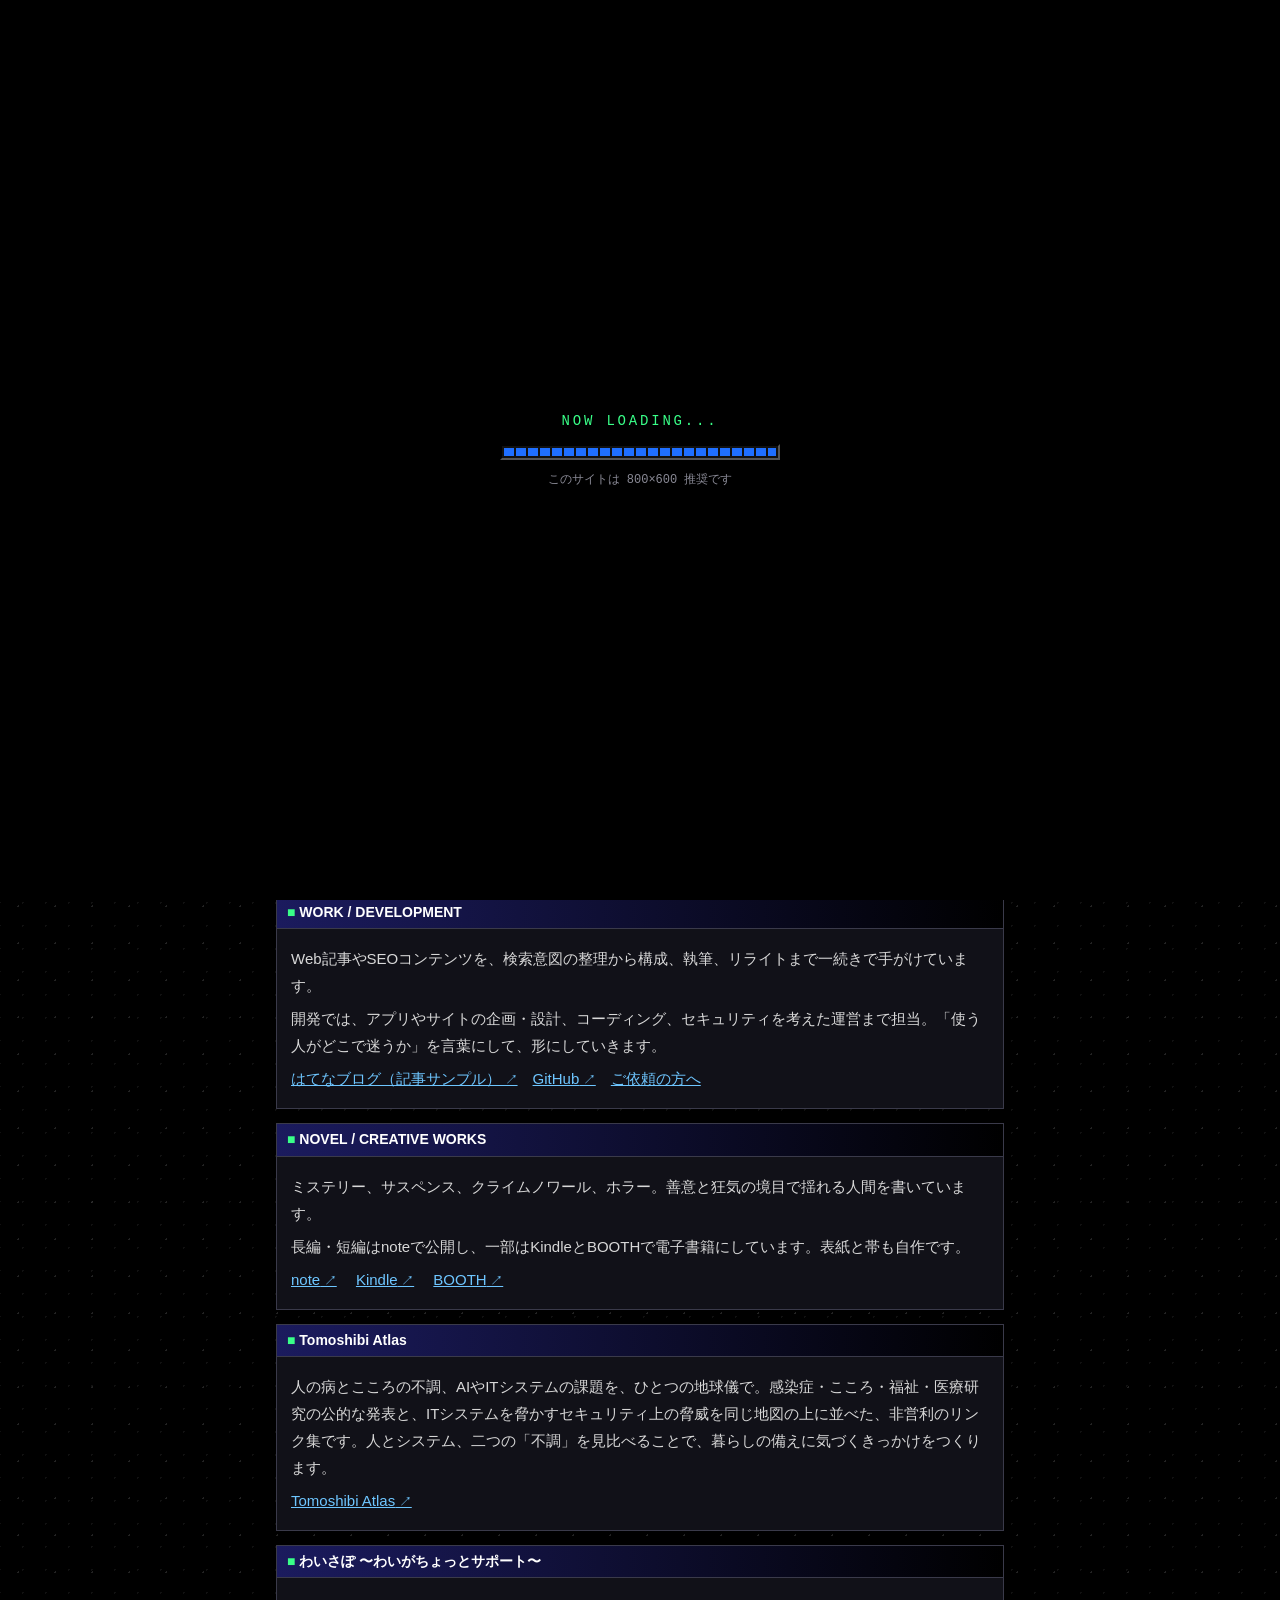
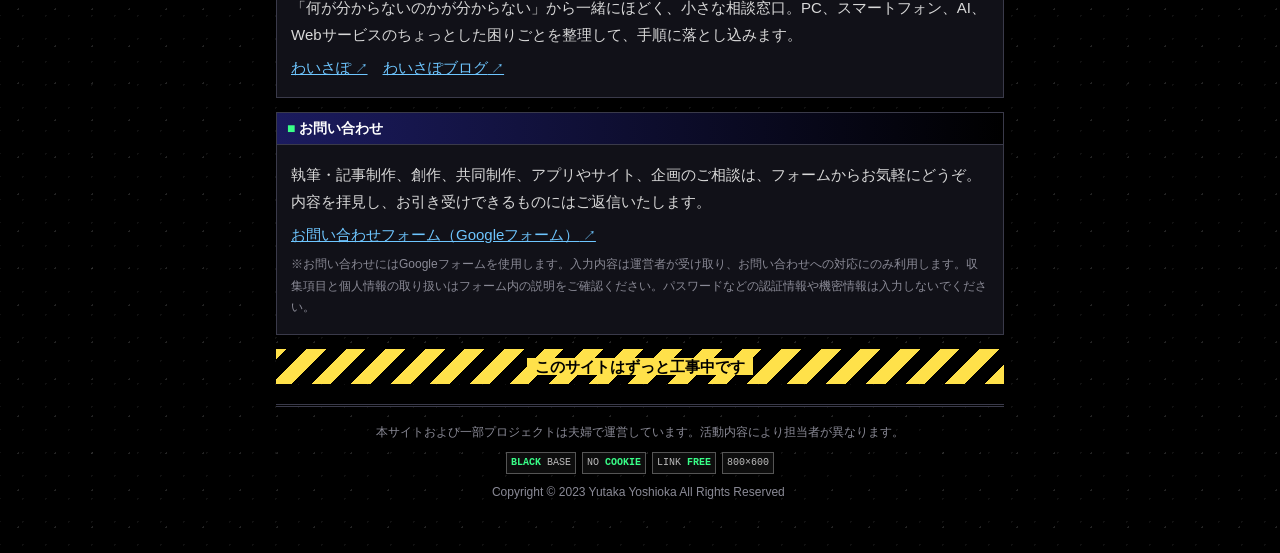
==== index.html @ e28232fe "サイトを公開（Ameba Owndからの移転版）" ====
<!DOCTYPE html>
<html lang="ja">
<head>
<meta charset="utf-8">
<meta name="viewport" content="width=device-width, initial-scale=1">
<meta http-equiv="Content-Security-Policy" content="default-src 'none'; script-src 'self'; style-src 'self'; img-src 'self'; font-src 'none'; connect-src 'none'; manifest-src 'none'; media-src 'none'; object-src 'none'; frame-src 'none'; base-uri 'none'; form-action 'none'">
<meta name="referrer" content="strict-origin-when-cross-origin">
<title>Yoshioka Yutaka</title>
<meta name="description" content="Writing / Creative Works / Development — 吉岡有隆の個人サイト。文章制作・創作・企画開発。">
<link rel="icon" href="favicon.svg" type="image/svg+xml">
<link rel="stylesheet" href="css/base.css">
<link rel="stylesheet" href="css/retro.css">
<script src="js/common.js"></script>
<script src="data/news.js" defer></script>
<script src="js/retro.js" defer></script>
</head>
<body class="retro" data-loading>
<a class="skip" href="#main">本文へ</a>
<div class="wrap">

  <header class="site-head">
    <p class="site-title">Yoshioka Yutaka</p>
    <p class="site-sub">Writing / Creative Works / Development</p>
    <div class="ticker" aria-hidden="true"><span>ようこそ吉岡有隆のホームページへ！ ★ 当サイトはリンクフリーです ★ 無断転載・AI学習への無断利用はご遠慮ください ★ キリ番を踏んだ方は……特に何もしなくて大丈夫です ★ Since 2023.09.21</span></div>
  </header>

  <nav aria-label="メインメニュー">
    <ul class="menu">
      <li><a href="index.html" aria-current="page">HOME</a></li>
      <li><a href="about.html">ABOUT</a></li>
      <li><a href="novel.html">NOVEL / ARTICLE</a></li>
      <li><a class="menu--work" href="work.html">ご依頼の方へ</a></li>
    </ul>
  </nav>

  <main id="main">

    <section class="box counter" id="counter" aria-labelledby="h-counter">
      <h2 class="box__head" id="h-counter">あなたは</h2>
      <div class="box__body">
        <div class="counter__digits" aria-live="off"><span>0</span><span>0</span><span>0</span><span>0</span><span>0</span><span>0</span><span>0</span></div>
        <p class="counter__note">人目の訪問者です（数え方は管理人にも分かりません）</p>
        <p class="kiriban" id="kiriban" role="status"></p>
        <p class="status" id="admin-status"><span class="status__lamp" aria-hidden="true"></span><span class="status__text">管理人：不明</span></p>
      </div>
    </section>

    <section class="box" aria-labelledby="h-intro">
      <h2 class="box__head" id="h-intro">はじめに</h2>
      <div class="box__body">
        <p>書くこと、つくること、仕組みを考えること。吉岡有隆はこの三つを行き来しながら活動しています。</p>
        <p>昼はWeb記事とSEOコンテンツの書き手。夜は人間の心理と闇をのぞき込む小説家。その合間に、アプリやサイト、ツールの設計図を引いています。</p>
        <p>人物紹介は「<a href="about.html">ABOUT</a>」、作品は「<a href="novel.html">NOVEL / ARTICLE</a>」へ。お仕事のご相談は「<a href="work.html">ご依頼の方へ</a>」をどうぞ。</p>
      </div>
    </section>

    <section class="box" aria-labelledby="h-log">
      <h2 class="box__head" id="h-log">更新履歴</h2>
      <div class="box__body">
        <ul class="log" id="news-list"></ul>
        <noscript><p class="note-small">更新履歴の表示にはJavaScriptが必要です。</p></noscript>
        <p class="note-small">執筆歴：2023.1.1〜</p>
      </div>
    </section>

    <section class="box" aria-labelledby="h-work">
      <h2 class="box__head" id="h-work">WORK / DEVELOPMENT</h2>
      <div class="box__body">
        <p>Web記事やSEOコンテンツを、検索意図の整理から構成、執筆、リライトまで一続きで手がけています。</p>
        <p>開発では、アプリやサイトの企画・設計、コーディング、セキュリティを考えた運営まで担当。「使う人がどこで迷うか」を言葉にして、形にしていきます。</p>
        <p><a class="ext" href="https://yoshiokayutaka.hateblo.jp/" target="_blank" rel="noopener noreferrer">はてなブログ（記事サンプル）</a>　<a class="ext" href="https://github.com/gilvane6174" target="_blank" rel="noopener noreferrer">GitHub</a>　<a href="work.html">ご依頼の方へ</a></p>
      </div>
    </section>

    <section class="box" aria-labelledby="h-novel">
      <h2 class="box__head" id="h-novel">NOVEL / CREATIVE WORKS</h2>
      <div class="box__body">
        <p>ミステリー、サスペンス、クライムノワール、ホラー。善意と狂気の境目で揺れる人間を書いています。</p>
        <p>長編・短編はnoteで公開し、一部はKindleとBOOTHで電子書籍にしています。表紙と帯も自作です。</p>
        <p>
          <a class="ext" href="https://note.com/yoshiokayutaka/" target="_blank" rel="noopener noreferrer">note</a>　
          <a class="ext" href="https://www.amazon.co.jp/dp/B0FTSFD9T6" target="_blank" rel="noopener noreferrer">Kindle</a>　
          <a class="ext" href="https://yoshiokayutaka.booth.pm/" target="_blank" rel="noopener noreferrer">BOOTH</a>
        </p>
      </div>
    </section>

    <section class="box" aria-labelledby="h-atlas">
      <h2 class="box__head" id="h-atlas">Tomoshibi Atlas</h2>
      <div class="box__body">
        <p>人の病とこころの不調、AIやITシステムの課題を、ひとつの地球儀で。感染症・こころ・福祉・医療研究の公的な発表と、ITシステムを脅かすセキュリティ上の脅威を同じ地図の上に並べた、非営利のリンク集です。人とシステム、二つの「不調」を見比べることで、暮らしの備えに気づくきっかけをつくります。</p>
        <p><a class="ext" href="https://gilvane6174.github.io/Tomoshibi-atlas/" target="_blank" rel="noopener noreferrer">Tomoshibi Atlas</a></p>
      </div>
    </section>

    <section class="box" aria-labelledby="h-ysupport">
      <h2 class="box__head" id="h-ysupport">わいさぽ 〜わいがちょっとサポート〜</h2>
      <div class="box__body">
        <p>「何が分からないのかが分からない」から一緒にほどく、小さな相談窓口。PC、スマートフォン、AI、Webサービスのちょっとした困りごとを整理して、手順に落とし込みます。</p>
        <p><a class="ext" href="https://lit.link/ysupport" target="_blank" rel="noopener noreferrer">わいさぽ</a>　<a class="ext" href="https://ameblo.jp/yoshioka-y/" target="_blank" rel="noopener noreferrer">わいさぽブログ</a></p>
      </div>
    </section>

    <section class="box" aria-labelledby="h-contact">
      <h2 class="box__head" id="h-contact">お問い合わせ</h2>
      <div class="box__body">
        <p>執筆・記事制作、創作、共同制作、アプリやサイト、企画のご相談は、フォームからお気軽にどうぞ。内容を拝見し、お引き受けできるものにはご返信いたします。</p>
        <p><a class="ext" href="https://forms.gle/ZL7x1uqHUPTAfdy67" target="_blank" rel="noopener noreferrer">お問い合わせフォーム（Googleフォーム）</a></p>
        <p class="note-small">※お問い合わせにはGoogleフォームを使用します。入力内容は運営者が受け取り、お問い合わせへの対応にのみ利用します。収集項目と個人情報の取り扱いはフォーム内の説明をご確認ください。パスワードなどの認証情報や機密情報は入力しないでください。</p>
      </div>
    </section>

    <span class="construction" role="note"><span>このサイトはずっと工事中です</span></span>

  </main>

  <footer class="site-foot">
    <p>本サイトおよび一部プロジェクトは夫婦で運営しています。活動内容により担当者が異なります。</p>
    <div class="badges" aria-hidden="true">
      <span class="badge"><b>BLACK</b> BASE</span>
      <span class="badge">NO <b>COOKIE</b></span>
      <span class="badge">LINK <b>FREE</b></span>
      <span class="badge">800×600</span>
    </div>
    <p>Copyright © 2023 Yutaka Yoshioka All Rights Reserved<a class="hidden-door" href="basement.html" aria-label="地下室">.</a></p>
  </footer>

</div>
</body>
</html>
---- css/base.css ----
/* ============================================
   Yoshioka Yutaka — base.css
   共通の色・文字・リンク。外部フォント不使用。
   ============================================ */
:root {
  --bg: #000;
  --bg2: #0b0b10;
  --panel: #111118;
  --line: #3a3a4a;
  --text: #d8d8d8;
  --dim: #8a8a96;
  --accent: #39ff88;   /* 蛍光グリーン */
  --accent2: #ff3b6b;  /* 警告の赤 */
  --link: #6ec6ff;
  --visited: #c79bff;
  --yellow: #ffe14a;
}

* { box-sizing: border-box; }

html { -webkit-text-size-adjust: 100%; }

body {
  margin: 0;
  background: var(--bg);
  color: var(--text);
  font-family: "MS PGothic", "ＭＳ Ｐゴシック", "Osaka", "Hiragino Kaku Gothic ProN", "Noto Sans JP", sans-serif;
  font-size: 15px;
  line-height: 1.8;
}

a { color: var(--link); }
a:visited { color: var(--visited); }
a:hover { color: var(--yellow); }
a:focus-visible { outline: 2px dashed var(--yellow); outline-offset: 2px; }

img { max-width: 100%; height: auto; }

.sr-only {
  position: absolute; width: 1px; height: 1px; padding: 0; margin: -1px;
  overflow: hidden; clip: rect(0 0 0 0); white-space: nowrap; border: 0;
}

.skip {
  position: absolute; left: -9999px; top: 0;
  background: var(--yellow); color: #000; padding: 4px 8px; z-index: 1000;
}
.skip:focus { left: 8px; }

/* 外部リンクの印 */
a.ext::after { content: " ↗"; font-size: .85em; }

/* ---------- 読み込み中オーバーレイ（JSが付与） ---------- */
.loading {
  position: fixed; inset: 0; z-index: 999;
  background: #000;
  display: flex; flex-direction: column; align-items: center; justify-content: center;
  font-family: "Courier New", monospace; color: var(--accent);
  transition: opacity .35s ease;
}
.loading.is-done { opacity: 0; pointer-events: none; }
.loading__title { font-size: 14px; letter-spacing: .2em; margin-bottom: 10px; }
.loading__bar {
  width: min(280px, 80vw); height: 16px; border: 2px inset #555; background: #111;
  padding: 2px;
}
.loading__fill {
  height: 100%; width: 0;
  background: repeating-linear-gradient(90deg, #1f6fff 0 10px, transparent 10px 12px);
  animation: load-fill 1.1s steps(18) forwards;
}
.loading__note { margin-top: 10px; font-size: 12px; color: var(--dim); }
@keyframes load-fill { to { width: 100%; } }

@media (prefers-reduced-motion: reduce) {
  *, *::before, *::after { animation-duration: .01ms !important; animation-iteration-count: 1 !important; transition-duration: .01ms !important; }
}
---- css/retro.css ----
/* ============================================
   retro.css — 2000年代個人サイト風（HOME/ABOUT/NOVEL/隠し/エラー）
   ============================================ */
body.retro {
  background-color: #000;
  background-image:
    radial-gradient(#ffffff22 1px, transparent 1px),
    radial-gradient(#ffffff11 1px, transparent 1px);
  background-size: 37px 37px, 23px 23px;
  background-position: 0 0, 11px 17px;
}

.wrap {
  max-width: 760px;
  margin: 0 auto;
  padding: 16px;
}

/* ---- ヘッダー ---- */
.site-head {
  border: 3px double var(--line);
  background: var(--bg2);
  text-align: center;
  padding: 14px 10px 10px;
}
.site-title {
  margin: 0;
  font-family: "Times New Roman", "MS PMincho", serif;
  font-size: clamp(26px, 7vw, 40px);
  letter-spacing: .08em;
  color: #fff;
  text-shadow: 2px 2px 0 #7b5cff, -1px -1px 0 #1f6fff;
}
.site-sub { margin: 4px 0 0; color: var(--dim); font-size: 13px; letter-spacing: .15em; }

/* 流れる文字（marqueeタグは使わずCSSで再現） */
.ticker {
  overflow: hidden; white-space: nowrap;
  border-top: 1px dashed var(--line); border-bottom: 1px dashed var(--line);
  margin-top: 10px; padding: 2px 0;
  color: var(--accent); font-size: 13px;
}
.ticker span {
  display: inline-block; padding-left: 100%;
  animation: ticker 22s linear infinite;
}
@keyframes ticker { to { transform: translateX(-100%); } }

/* ---- メニュー ---- */
.menu {
  display: flex; flex-wrap: wrap; justify-content: center; gap: 6px;
  list-style: none; padding: 0; margin: 12px 0;
}
.menu a {
  display: inline-block; min-width: 96px; text-align: center;
  padding: 3px 10px;
  background: linear-gradient(#2a2a36, #15151c);
  border: 2px outset #555;
  color: #fff; text-decoration: none; font-size: 13px;
}
.menu a:active { border-style: inset; }
.menu a[aria-current="page"] { color: var(--yellow); border-color: var(--yellow); }
.menu a.menu--work { border-color: var(--accent); color: var(--accent); }

/* ---- 箱 ---- */
.box {
  border: 1px solid var(--line);
  background: var(--panel);
  margin: 14px 0;
}
.box__head {
  margin: 0;
  background: linear-gradient(90deg, #1b1b5e, #000);
  color: #fff;
  font-size: 14px; font-weight: bold;
  padding: 3px 10px;
  border-bottom: 1px solid var(--line);
}
.box__head::before { content: "■ "; color: var(--accent); }
.box__body { padding: 10px 14px; }
.box__body p { margin: .4em 0; }

/* ---- カウンター ---- */
.counter { text-align: center; }
.counter__digits {
  display: inline-flex; gap: 2px; margin: 4px 0;
  font-family: "Courier New", monospace; font-size: 22px; font-weight: bold;
}
.counter__digits span {
  display: inline-block; width: 1.05em; text-align: center;
  background: #000; color: var(--accent2);
  border: 1px solid #333;
  text-shadow: 0 0 4px var(--accent2);
}
.counter__note { font-size: 12px; color: var(--dim); }
.kiriban {
  display: none;
  margin: 6px auto 0; max-width: 420px;
  border: 2px solid var(--yellow); color: var(--yellow);
  padding: 4px 8px; font-size: 13px;
  animation: blink 1s steps(2, start) infinite;
}
.kiriban.is-on { display: block; }
@keyframes blink { to { visibility: hidden; } }

/* ---- 管理人ステータス ---- */
.status { display: flex; align-items: center; justify-content: center; gap: 8px; font-size: 13px; }
.status__lamp {
  width: 10px; height: 10px; border-radius: 50%;
  background: #444; box-shadow: 0 0 0 1px #000;
}
.status__lamp.is-in { background: var(--accent); box-shadow: 0 0 6px var(--accent); }
.status__lamp.is-watch { background: var(--accent2); box-shadow: 0 0 6px var(--accent2); }
.status__lamp.is-away { background: #666; }

/* ---- 更新履歴 ---- */
.log { list-style: none; margin: 0; padding: 0; font-size: 14px; }
.log li { padding: 6px 0; border-bottom: 1px dotted var(--line); }
.log li:last-child { border-bottom: 0; }
.log time { color: var(--accent); font-family: "Courier New", monospace; margin-right: 6px; }
.log .upd { display: block; font-size: 11px; color: var(--dim); }
.log .upd.is-weird { color: var(--accent2); }
.log .body { display: block; color: var(--text); }
.new {
  display: inline-block; background: var(--accent2); color: #fff;
  font-size: 10px; padding: 0 4px; margin-left: 4px;
  animation: blink 1.2s steps(2, start) infinite;
}

/* ---- 作品リスト ---- */
.works { list-style: none; margin: 0; padding: 0; }
.works > li { padding: 12px 0; border-bottom: 1px dashed var(--line); }
.works > li:last-child { border-bottom: 0; }
.works h3 { margin: 0 0 4px; font-size: 16px; color: #fff; }
.works h3::before { content: "▼ "; color: var(--accent2); font-size: 12px; }
.works .catch { color: var(--yellow); font-size: 13px; margin: 0 0 4px; }
.works .desc { font-size: 14px; margin: 0 0 6px; }
.works .links a { margin-right: 12px; font-size: 13px; }
.note-small { font-size: 12px; color: var(--dim); }

/* ---- リンク集 ---- */
.linklist { list-style: none; padding: 0; margin: 0; display: grid; grid-template-columns: repeat(auto-fill, minmax(150px, 1fr)); gap: 4px 12px; }
.linklist li::before { content: "→ "; color: var(--accent); }

dl.skills dt { color: var(--accent); font-weight: bold; margin-top: 6px; }
dl.skills dd { margin: 0 0 0 1em; }

/* ---- 工事中バナー ---- */
.construction {
  display: block; text-align: center; font-weight: bold; color: #000;
  padding: 4px;
  background: repeating-linear-gradient(-45deg, var(--yellow) 0 14px, #000 14px 28px);
}
.construction span { background: var(--yellow); padding: 0 8px; }

/* ---- フッター ---- */
.site-foot {
  text-align: center; font-size: 12px; color: var(--dim);
  margin-top: 20px; padding: 12px 0 30px;
  border-top: 3px double var(--line);
}
.site-foot p { margin: .3em 0; }
.badges { display: flex; flex-wrap: wrap; justify-content: center; gap: 6px; margin: 8px 0; }
.badge {
  display: inline-block; font-family: "Courier New", monospace; font-size: 10px;
  border: 1px solid #555; padding: 1px 4px; color: #bbb; background: #0d0d0d;
}
.badge b { color: var(--accent); }

/* 隠しリンク：背景と同化。ホバー/フォーカスでだけ見える */
a.hidden-door, a.hidden-door:visited {
  color: #000; text-decoration: none; cursor: default;
}
a.hidden-door:hover, a.hidden-door:focus-visible { color: #1a1a1a; cursor: pointer; }

/* ---- 地下室（隠しページ） ---- */
body.basement { background: #000; background-image: none; }
.basement .wrap { max-width: 620px; }
.basement h1 {
  font-family: "Courier New", monospace; color: var(--accent2);
  font-size: 20px; letter-spacing: .2em; text-align: center;
}
.basement .typed { font-family: "Courier New", "MS Gothic", monospace; color: var(--accent); white-space: pre-wrap; font-size: 14px; min-height: 10em; }
.door-btn {
  display: inline-block; margin-top: 16px; padding: 8px 18px;
  border: 1px solid var(--accent2); color: var(--accent2) !important; text-decoration: none;
}
.door-btn:hover { background: var(--accent2); color: #000 !important; }
.center { text-align: center; }

/* ---- エラー/改造中 ---- */
.err-window {
  max-width: 460px; margin: 12vh auto 0;
  border: 2px outset #777; background: #c0c0c0; color: #000;
  font-family: "MS UI Gothic", "MS PGothic", sans-serif; font-size: 13px;
}
.err-window__bar {
  background: linear-gradient(90deg, #000080, #1084d0); color: #fff;
  padding: 2px 6px; font-weight: bold; display: flex; justify-content: space-between;
}
.err-window__x { border: 1px outset #ddd; background: #c0c0c0; color: #000; width: 16px; text-align: center; line-height: 14px; font-size: 11px; }
.err-window__body { padding: 16px; display: flex; gap: 14px; }
.err-window__icon {
  flex: 0 0 32px; height: 32px; border-radius: 50%;
  background: #d00; color: #fff; font-weight: bold; text-align: center; line-height: 32px; font-size: 20px;
}
.err-window__body p { margin: 0 0 .6em; }
.err-window__btns { text-align: center; padding: 0 0 14px; }
.err-window__btns a {
  display: inline-block; min-width: 88px; padding: 2px 10px; margin: 0 4px;
  border: 2px outset #eee; background: #c0c0c0; color: #000; text-decoration: none;
}
.err-code { font-family: "Courier New", monospace; color: #444; font-size: 11px; }

@media (max-width: 480px) {
  body { font-size: 14px; }
  .wrap { padding: 10px; }
  .menu a { min-width: 0; flex: 1 1 40%; }
}

/* エラー画面の見出し・補足（404/403） */
.err-title { font-size: 17px; margin: 0 0 .6em; line-height: 1.5; color: #000; }
.err-note { font-size: 12px; color: #333; }
@media (max-width: 480px) {
  .err-window { margin-top: 6vh; }
  .err-window__body { flex-direction: column; gap: 8px; }
  .err-window__icon { width: 32px; align-self: flex-start; }
}
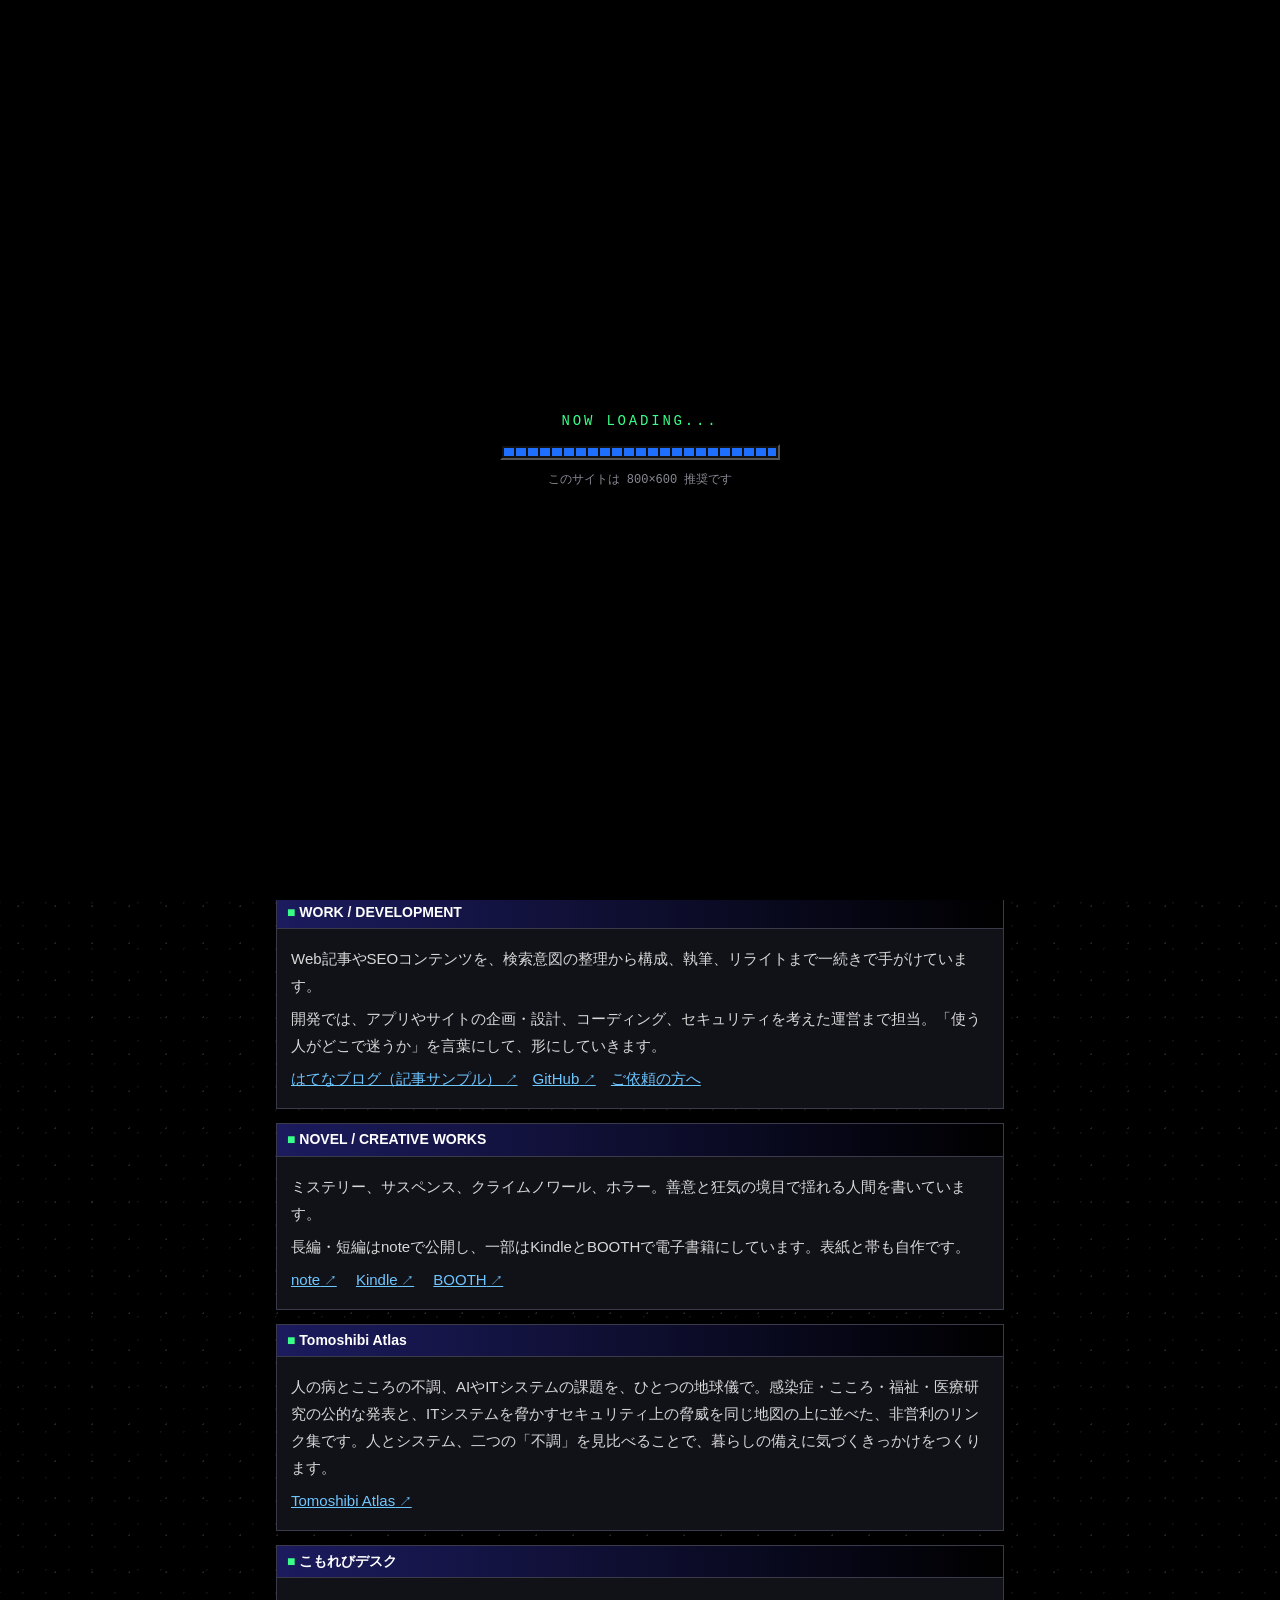
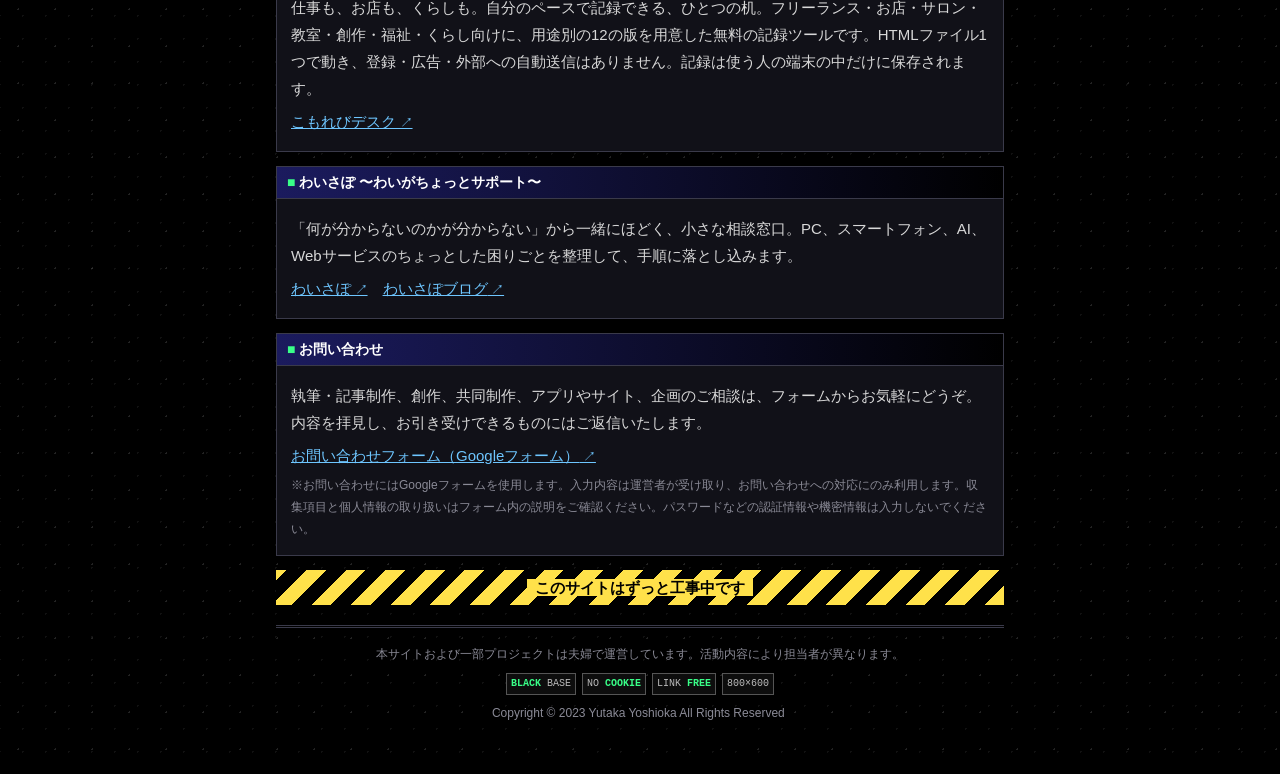
==== commit 9d6e3f9a: "SNS共有画像をXで表示できるよう修正、こもれびデスクの紹介を追加 - ogp.pngをフルカラー(RGB)に変換し、画像URLに?v=2を付けてキャッシュを更新 - 各ページにtwitter:tit" ====
--- a/index.html
+++ b/index.html
@@ -7,6 +7,22 @@
 <meta name="referrer" content="strict-origin-when-cross-origin">
 <title>Yoshioka Yutaka</title>
 <meta name="description" content="Writing / Creative Works / Development — 吉岡有隆の個人サイト。文章制作・創作・企画開発。">
+<meta property="og:type" content="website">
+<meta property="og:site_name" content="Yoshioka Yutaka">
+<meta property="og:title" content="Yoshioka Yutaka">
+<meta property="og:description" content="Writing / Creative Works / Development — 吉岡有隆の個人サイト。文章制作・創作・企画開発。">
+<meta property="og:url" content="https://gilvane6174.github.io/">
+<meta property="og:image" content="https://gilvane6174.github.io/ogp.png?v=2">
+<meta property="og:image:width" content="1200">
+<meta property="og:image:height" content="630">
+<meta property="og:image:alt" content="Yoshioka Yutaka｜吉岡有隆の個人サイト">
+<meta property="og:locale" content="ja_JP">
+<meta name="twitter:card" content="summary_large_image">
+<meta name="twitter:title" content="Yoshioka Yutaka">
+<meta name="twitter:description" content="Writing / Creative Works / Development — 吉岡有隆の個人サイト。文章制作・創作・企画開発。">
+<meta name="twitter:image" content="https://gilvane6174.github.io/ogp.png?v=2">
+<meta name="twitter:image:alt" content="Yoshioka Yutaka｜吉岡有隆の個人サイト">
+<meta property="og:image:type" content="image/png">
 <link rel="icon" href="favicon.svg" type="image/svg+xml">
 <link rel="stylesheet" href="css/base.css">
 <link rel="stylesheet" href="css/retro.css">
@@ -93,6 +109,14 @@
       </div>
     </section>
 
+    <section class="box" aria-labelledby="h-komorebi">
+      <h2 class="box__head" id="h-komorebi">こもれびデスク</h2>
+      <div class="box__body">
+        <p>仕事も、お店も、くらしも。自分のペースで記録できる、ひとつの机。フリーランス・お店・サロン・教室・創作・福祉・くらし向けに、用途別の12の版を用意した無料の記録ツールです。HTMLファイル1つで動き、登録・広告・外部への自動送信はありません。記録は使う人の端末の中だけに保存されます。</p>
+        <p><a class="ext" href="https://gilvane6174.github.io/komorebi-desk/" target="_blank" rel="noopener noreferrer">こもれびデスク</a></p>
+      </div>
+    </section>
+
     <section class="box" aria-labelledby="h-ysupport">
       <h2 class="box__head" id="h-ysupport">わいさぽ 〜わいがちょっとサポート〜</h2>
       <div class="box__body">
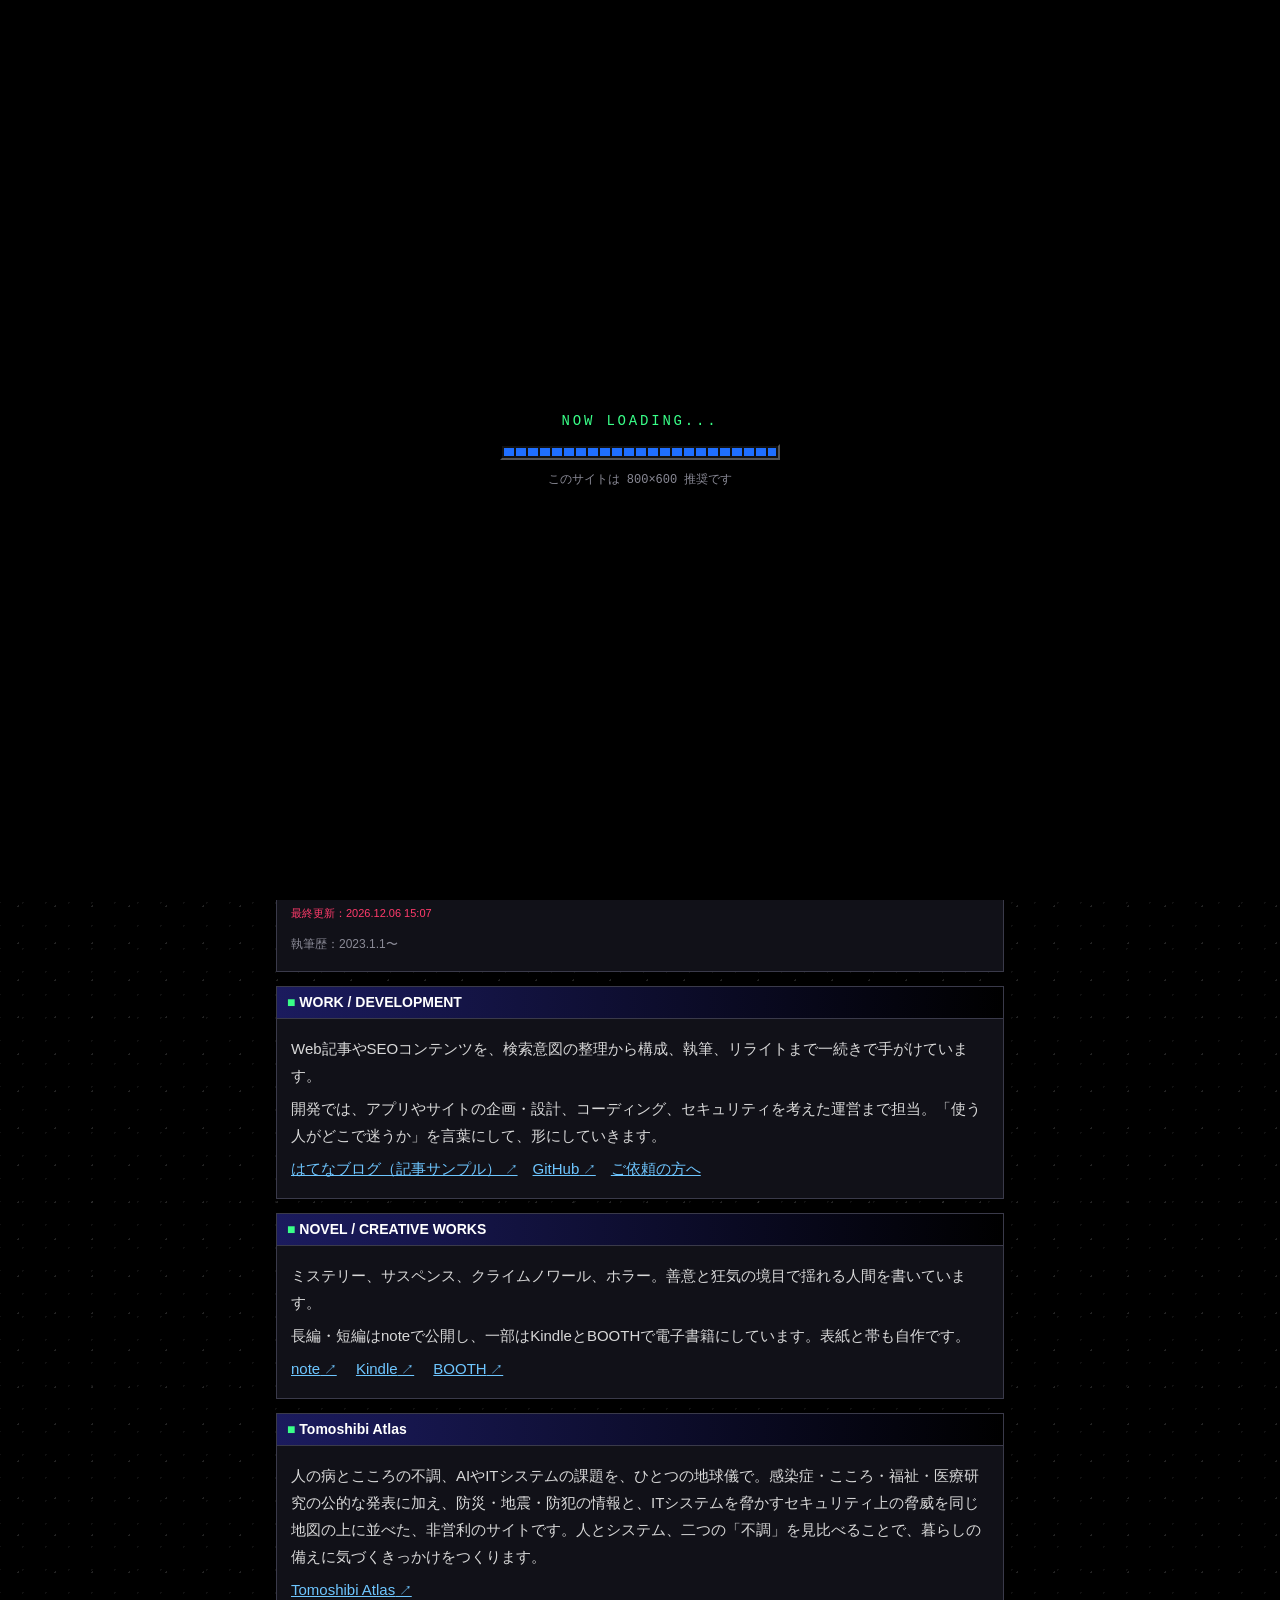
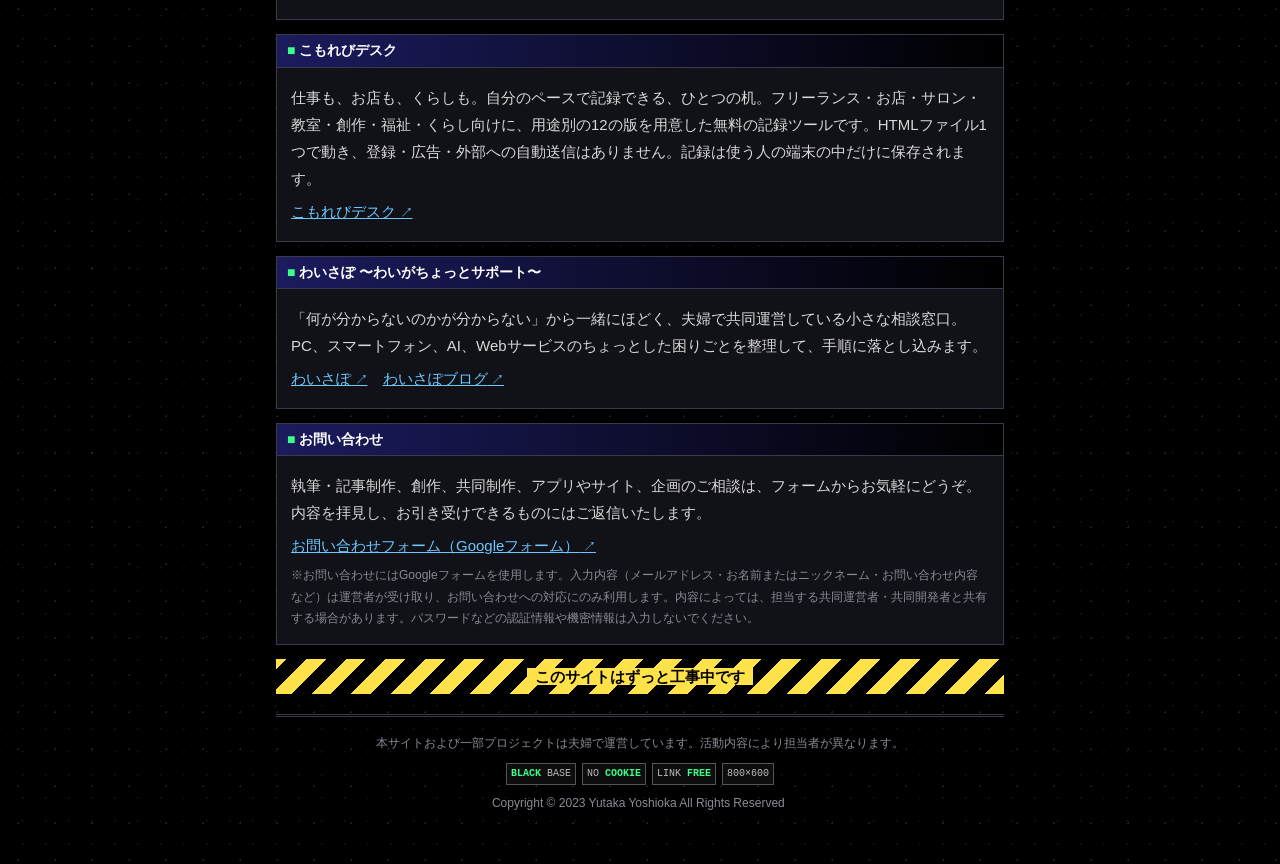
==== commit d5a1eddc: "サイト内容の更新とセキュリティ・検索まわりの見直し - プロフィール・資格・作品一覧・ご依頼ページの内容を更新 - 短編集の紹介と収録作品を整理 - ご依頼ページを波紋背景の新デザインに変更 - ro" ====
--- a/index.html
+++ b/index.html
@@ -5,11 +5,12 @@
 <meta name="viewport" content="width=device-width, initial-scale=1">
 <meta http-equiv="Content-Security-Policy" content="default-src 'none'; script-src 'self'; style-src 'self'; img-src 'self'; font-src 'none'; connect-src 'none'; manifest-src 'none'; media-src 'none'; object-src 'none'; frame-src 'none'; base-uri 'none'; form-action 'none'">
 <meta name="referrer" content="strict-origin-when-cross-origin">
-<title>Yoshioka Yutaka</title>
+<title>吉岡有隆｜Yoshioka Yutaka</title>
+<link rel="canonical" href="https://gilvane6174.github.io/">
 <meta name="description" content="Writing / Creative Works / Development — 吉岡有隆の個人サイト。文章制作・創作・企画開発。">
 <meta property="og:type" content="website">
 <meta property="og:site_name" content="Yoshioka Yutaka">
-<meta property="og:title" content="Yoshioka Yutaka">
+<meta property="og:title" content="吉岡有隆｜Yoshioka Yutaka">
 <meta property="og:description" content="Writing / Creative Works / Development — 吉岡有隆の個人サイト。文章制作・創作・企画開発。">
 <meta property="og:url" content="https://gilvane6174.github.io/">
 <meta property="og:image" content="https://gilvane6174.github.io/ogp.png?v=2">
@@ -18,7 +19,7 @@
 <meta property="og:image:alt" content="Yoshioka Yutaka｜吉岡有隆の個人サイト">
 <meta property="og:locale" content="ja_JP">
 <meta name="twitter:card" content="summary_large_image">
-<meta name="twitter:title" content="Yoshioka Yutaka">
+<meta name="twitter:title" content="吉岡有隆｜Yoshioka Yutaka">
 <meta name="twitter:description" content="Writing / Creative Works / Development — 吉岡有隆の個人サイト。文章制作・創作・企画開発。">
 <meta name="twitter:image" content="https://gilvane6174.github.io/ogp.png?v=2">
 <meta name="twitter:image:alt" content="Yoshioka Yutaka｜吉岡有隆の個人サイト">
@@ -50,6 +51,7 @@
   </nav>
 
   <main id="main">
+    <h1 class="sr-only">吉岡有隆（Yoshioka Yutaka）の個人サイト</h1>
 
     <section class="box counter" id="counter" aria-labelledby="h-counter">
       <h2 class="box__head" id="h-counter">あなたは</h2>
@@ -104,7 +106,7 @@
     <section class="box" aria-labelledby="h-atlas">
       <h2 class="box__head" id="h-atlas">Tomoshibi Atlas</h2>
       <div class="box__body">
-        <p>人の病とこころの不調、AIやITシステムの課題を、ひとつの地球儀で。感染症・こころ・福祉・医療研究の公的な発表と、ITシステムを脅かすセキュリティ上の脅威を同じ地図の上に並べた、非営利のリンク集です。人とシステム、二つの「不調」を見比べることで、暮らしの備えに気づくきっかけをつくります。</p>
+        <p>人の病とこころの不調、AIやITシステムの課題を、ひとつの地球儀で。感染症・こころ・福祉・医療研究の公的な発表に加え、防災・地震・防犯の情報と、ITシステムを脅かすセキュリティ上の脅威を同じ地図の上に並べた、非営利のサイトです。人とシステム、二つの「不調」を見比べることで、暮らしの備えに気づくきっかけをつくります。</p>
         <p><a class="ext" href="https://gilvane6174.github.io/Tomoshibi-atlas/" target="_blank" rel="noopener noreferrer">Tomoshibi Atlas</a></p>
       </div>
     </section>
@@ -120,7 +122,7 @@
     <section class="box" aria-labelledby="h-ysupport">
       <h2 class="box__head" id="h-ysupport">わいさぽ 〜わいがちょっとサポート〜</h2>
       <div class="box__body">
-        <p>「何が分からないのかが分からない」から一緒にほどく、小さな相談窓口。PC、スマートフォン、AI、Webサービスのちょっとした困りごとを整理して、手順に落とし込みます。</p>
+        <p>「何が分からないのかが分からない」から一緒にほどく、夫婦で共同運営している小さな相談窓口。PC、スマートフォン、AI、Webサービスのちょっとした困りごとを整理して、手順に落とし込みます。</p>
         <p><a class="ext" href="https://lit.link/ysupport" target="_blank" rel="noopener noreferrer">わいさぽ</a>　<a class="ext" href="https://ameblo.jp/yoshioka-y/" target="_blank" rel="noopener noreferrer">わいさぽブログ</a></p>
       </div>
     </section>
@@ -129,8 +131,8 @@
       <h2 class="box__head" id="h-contact">お問い合わせ</h2>
       <div class="box__body">
         <p>執筆・記事制作、創作、共同制作、アプリやサイト、企画のご相談は、フォームからお気軽にどうぞ。内容を拝見し、お引き受けできるものにはご返信いたします。</p>
-        <p><a class="ext" href="https://forms.gle/ZL7x1uqHUPTAfdy67" target="_blank" rel="noopener noreferrer">お問い合わせフォーム（Googleフォーム）</a></p>
-        <p class="note-small">※お問い合わせにはGoogleフォームを使用します。入力内容は運営者が受け取り、お問い合わせへの対応にのみ利用します。収集項目と個人情報の取り扱いはフォーム内の説明をご確認ください。パスワードなどの認証情報や機密情報は入力しないでください。</p>
+        <p><a class="ext" href="https://docs.google.com/forms/d/e/1FAIpQLSeaBNKQCavRffRIuYMr4G78d8dWgp1r07ret-Ar78SI8E76ow/viewform" target="_blank" rel="noopener noreferrer">お問い合わせフォーム（Googleフォーム）</a></p>
+        <p class="note-small">※お問い合わせにはGoogleフォームを使用します。入力内容（メールアドレス・お名前またはニックネーム・お問い合わせ内容など）は運営者が受け取り、お問い合わせへの対応にのみ利用します。内容によっては、担当する共同運営者・共同開発者と共有する場合があります。パスワードなどの認証情報や機密情報は入力しないでください。</p>
       </div>
     </section>
 
--- a/css/retro.css
+++ b/css/retro.css
@@ -138,6 +138,13 @@
 .works .links a { margin-right: 12px; font-size: 13px; }
 .note-small { font-size: 12px; color: var(--dim); }
 
+/* 短編集の収録作品（折りたたみ） */
+.anthology { margin-top: 10px; border: 1px dashed var(--line); padding: 6px 10px; }
+.anthology summary { cursor: pointer; color: var(--accent); font-size: 14px; }
+.anthology__list { list-style: none; margin: 8px 0 0; padding: 0; }
+.anthology__list > li { padding: 8px 0; border-top: 1px dotted var(--line); }
+.anthology__list h4 { margin: 0 0 4px; font-size: 15px; color: #fff; }
+
 /* ---- リンク集 ---- */
 .linklist { list-style: none; padding: 0; margin: 0; display: grid; grid-template-columns: repeat(auto-fill, minmax(150px, 1fr)); gap: 4px 12px; }
 .linklist li::before { content: "→ "; color: var(--accent); }
